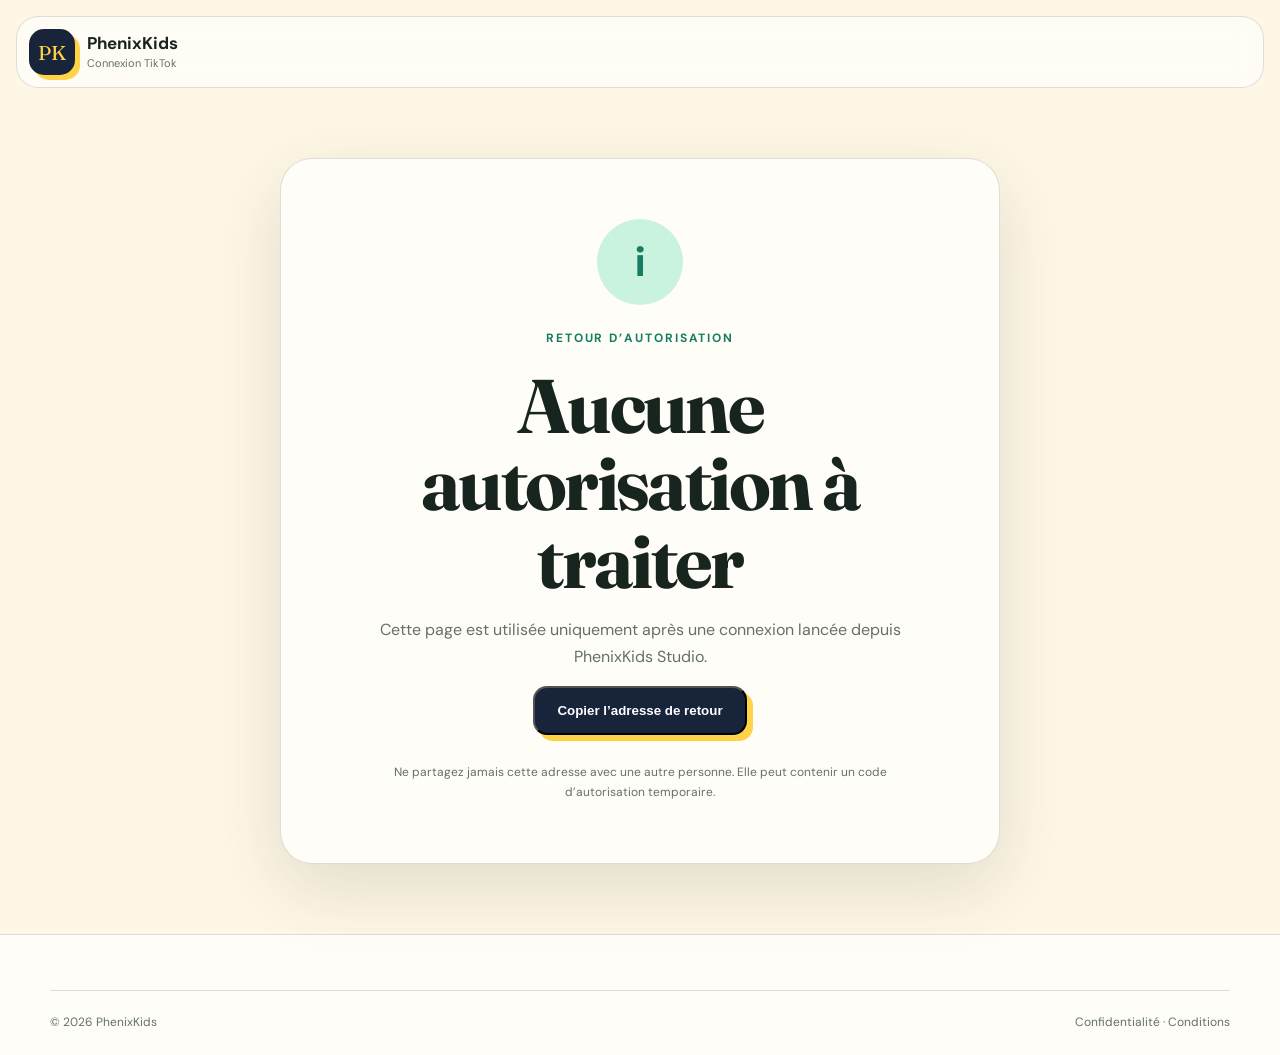
==== callback.html @ 4a2abd86 "feat: add TikTok callback and application icon" ====
<!doctype html><html lang="fr"><head><meta charset="utf-8"><meta name="viewport" content="width=device-width,initial-scale=1"><title>Autorisation TikTok — PhenixKids</title><meta name="robots" content="noindex,nofollow"><link rel="preconnect" href="https://fonts.googleapis.com"><link rel="preconnect" href="https://fonts.gstatic.com" crossorigin><link href="https://fonts.googleapis.com/css2?family=DM+Sans:wght@400;500;600;700&family=Fraunces:opsz,wght@9..144,700;9..144,800&display=swap" rel="stylesheet"><link rel="stylesheet" href="styles.css"></head><body>
<header class="site-header"><a class="brand" href="index.html"><span class="brand-mark">PK</span><span><strong>PhenixKids</strong><small>Connexion TikTok</small></span></a></header>
<main class="callback-shell section-shell"><section class="callback-card"><span class="callback-icon" aria-hidden="true">✓</span><p class="eyebrow" id="callback-kicker">Retour d’autorisation</p><h1 id="callback-title">Vérification en cours…</h1><p id="callback-message">PhenixKids vérifie la réponse reçue de TikTok.</p><button class="button button-primary" id="copy-url" type="button" hidden>Copier l’adresse de retour</button><p class="callback-help">Ne partagez jamais cette adresse avec une autre personne. Elle peut contenir un code d’autorisation temporaire.</p></section></main>
<footer class="site-footer"><div class="footer-bottom section-shell"><span>© 2026 PhenixKids</span><span><a href="privacy.html">Confidentialité</a> · <a href="terms.html">Conditions</a></span></div></footer>
<script>
const params=new URLSearchParams(location.search);const code=params.get('code');const error=params.get('error');const title=document.querySelector('#callback-title');const message=document.querySelector('#callback-message');const icon=document.querySelector('.callback-icon');const button=document.querySelector('#copy-url');if(code){title.textContent='Autorisation reçue';message.textContent='Retournez maintenant dans PhenixKids Studio pour terminer la connexion à votre compte TikTok.';button.hidden=false}else if(error){title.textContent='Autorisation interrompue';message.textContent='TikTok n’a pas accordé l’autorisation. Vous pouvez fermer cette page et recommencer depuis le Studio.';icon.textContent='!';icon.classList.add('error')}else{title.textContent='Aucune autorisation à traiter';message.textContent='Cette page est utilisée uniquement après une connexion lancée depuis PhenixKids Studio.';icon.textContent='i'}button.addEventListener('click',async()=>{await navigator.clipboard.writeText(location.href);button.textContent='Adresse copiée'});
</script></body></html>
---- styles.css ----
:root{--cream:#fff7e6;--paper:#fffdf7;--ink:#18251f;--muted:#647069;--orange:#ff7043;--yellow:#ffd247;--green:#167c62;--mint:#c9f2df;--navy:#17243a;--line:rgba(24,37,31,.14);--shadow:0 24px 70px rgba(38,55,47,.14);--radius:28px}
*{box-sizing:border-box}html{scroll-behavior:smooth}body{margin:0;background:var(--cream);color:var(--ink);font-family:"DM Sans",sans-serif;line-height:1.65}a{color:inherit}.skip-link{position:absolute;left:-999px}.skip-link:focus{left:20px;top:20px;background:#fff;padding:10px;z-index:20}.section-shell{width:min(1180px,calc(100% - 40px));margin-inline:auto}.site-header{width:min(1260px,calc(100% - 32px));margin:16px auto 0;padding:12px 16px 12px 12px;display:flex;align-items:center;justify-content:space-between;border:1px solid var(--line);border-radius:22px;background:rgba(255,253,247,.88);backdrop-filter:blur(14px);position:sticky;top:12px;z-index:10}.brand{display:flex;align-items:center;gap:12px;text-decoration:none}.brand-mark{width:46px;height:46px;border-radius:15px;display:grid;place-items:center;background:var(--navy);color:var(--yellow);font-family:"Fraunces",serif;font-size:20px;box-shadow:5px 5px 0 var(--yellow)}.brand span:last-child{display:flex;flex-direction:column;line-height:1.15}.brand strong{font-size:17px}.brand small{font-size:11px;color:var(--muted);margin-top:4px}.main-nav{display:flex;align-items:center;gap:26px}.main-nav a{text-decoration:none;font-size:14px;font-weight:600}.main-nav a:hover{color:var(--green)}.menu-toggle{display:none;border:0;background:var(--navy);color:#fff;border-radius:12px;padding:10px 14px}.hero{min-height:740px;display:grid;grid-template-columns:1.03fr .97fr;align-items:center;gap:54px;padding-block:90px 70px}.eyebrow,.section-index{text-transform:uppercase;letter-spacing:.16em;font-weight:700;font-size:12px;color:var(--green)}h1,h2,h3,p{margin-top:0}h1,h2{font-family:"Fraunces",serif;line-height:1.02;letter-spacing:-.035em}.hero h1{font-size:clamp(58px,7vw,102px);max-width:760px;margin:18px 0 26px}.hero h1 em{color:var(--orange);font-style:italic}.hero-lead{font-size:19px;color:var(--muted);max-width:650px}.hero-actions{display:flex;gap:12px;flex-wrap:wrap;margin:34px 0}.button{display:inline-flex;align-items:center;justify-content:center;gap:20px;padding:15px 22px;border-radius:14px;text-decoration:none;font-weight:700;transition:.25s transform,.25s box-shadow}.button:hover{transform:translateY(-3px)}.button-primary{background:var(--navy);color:#fff;box-shadow:6px 6px 0 var(--yellow)}.button-quiet{border:1px solid var(--line);background:rgba(255,255,255,.55)}.trust-list{list-style:none;padding:0;display:flex;gap:22px;flex-wrap:wrap;color:var(--muted);font-size:13px}.trust-list li:before{content:"●";color:var(--green);margin-right:8px}.hero-art{position:relative;min-height:570px;border-radius:46% 54% 42% 58%/54% 44% 56% 46%;background:var(--mint);display:grid;place-items:center;overflow:hidden}.sun{position:absolute;width:210px;height:210px;border-radius:50%;background:var(--yellow);right:-45px;top:-25px}.story-card{position:relative;z-index:2;background:var(--paper);border:1px solid var(--line);box-shadow:var(--shadow);border-radius:28px;padding:34px}.story-card-main{width:min(380px,75%);transform:rotate(-3deg)}.card-kicker,.panel-label,.api-tag{font-size:11px;text-transform:uppercase;letter-spacing:.15em;color:var(--green);font-weight:700}.moon{height:150px;margin:18px 0;border-radius:70px 70px 24px 24px;background:linear-gradient(145deg,#22375c,#7a76d2);display:grid;place-items:center;color:var(--yellow);font-size:70px}.story-card h2{font-size:35px;margin:12px 0}.story-card p{color:var(--muted)}.progress{height:8px;background:#e8eae4;border-radius:99px;overflow:hidden;margin:18px 0 9px}.progress span{display:block;width:84%;height:100%;background:var(--orange)}.floating-note{position:absolute;z-index:3;background:var(--navy);color:#fff;padding:12px 18px;border-radius:14px;font-weight:700;font-size:13px;box-shadow:var(--shadow)}.note-one{left:7%;top:18%;transform:rotate(7deg)}.note-two{right:3%;bottom:16%;transform:rotate(-5deg);background:var(--orange)}.orbit{position:absolute;border:2px dashed rgba(24,37,31,.18);border-radius:50%}.orbit-one{inset:7%}.orbit-two{inset:18%;transform:rotate(20deg)}.manifesto{padding:120px 0;display:grid;grid-template-columns:1fr 2.2fr;gap:60px;border-top:1px solid var(--line)}.manifesto h2,.section-heading h2,.languages h2,.cta h2,.integration-band h2{font-size:clamp(42px,5vw,70px);margin-bottom:24px}.manifesto div p{font-size:20px;color:var(--muted);max-width:780px}.workflow{padding:110px 0}.section-heading{max-width:720px;margin-bottom:50px}.section-heading>p:last-child{color:var(--muted);font-size:18px}.workflow-grid{list-style:none;padding:0;display:grid;grid-template-columns:repeat(4,1fr);gap:14px}.workflow-grid li{min-height:310px;padding:26px;border:1px solid var(--line);border-radius:22px;background:rgba(255,255,255,.5);display:flex;flex-direction:column}.workflow-grid li:nth-child(2){background:var(--yellow)}.workflow-grid li:nth-child(3){background:var(--mint)}.workflow-grid li:nth-child(4){background:var(--navy);color:#fff}.workflow-grid li>span{font-family:"Fraunces";font-size:30px;color:var(--orange)}.workflow-grid h3{font-family:"Fraunces";font-size:28px;margin:auto 0 12px}.workflow-grid p{font-size:14px;margin-bottom:0;opacity:.78}.integration-band{background:var(--navy);color:#fff;padding:110px 0;transform:skewY(-2deg);margin:90px 0}.integration-grid{display:grid;grid-template-columns:1fr 1fr;gap:80px;transform:skewY(2deg)}.section-index.light,.text-link.light{color:var(--yellow)}.integration-copy>p{font-size:19px;color:#ced5dd}.check-list{list-style:none;padding:0;margin:28px 0}.check-list li{padding:10px 0;border-bottom:1px solid rgba(255,255,255,.14)}.check-list li:before{content:"✓";color:var(--yellow);margin-right:12px}.text-link{font-weight:700;text-decoration:none}.languages{padding:100px 0;display:grid;grid-template-columns:1fr 1.2fr;gap:60px;align-items:end}.language-cards{display:grid;grid-template-columns:repeat(3,1fr);gap:12px}.language-cards article{background:var(--paper);border:1px solid var(--line);border-radius:22px;padding:28px 20px}.language-cards strong{font-family:"Fraunces";font-size:28px;display:block}.language-cards span{color:var(--muted);font-size:13px}.cta{margin-block:100px;padding:50px;border:1px solid var(--line);border-radius:var(--radius);background:var(--yellow);display:flex;align-items:center;justify-content:space-between;gap:30px}.cta h2{font-size:42px;margin:0;max-width:700px}.site-footer{background:var(--paper);border-top:1px solid var(--line);padding-top:55px}.footer-main{display:grid;grid-template-columns:1.4fr repeat(3,1fr);gap:40px;padding-bottom:55px}.footer-links{display:flex;flex-direction:column;gap:10px}.footer-links strong{font-size:13px;margin-bottom:7px}.footer-links a{font-size:14px;color:var(--muted);text-decoration:none}.footer-links a:hover{color:var(--orange)}.footer-bottom{border-top:1px solid var(--line);padding-block:22px;display:flex;justify-content:space-between;gap:16px;color:var(--muted);font-size:12px}.footer-bottom a{text-decoration:none}
.page-hero{padding:110px 0 70px;max-width:980px}.page-hero h1,.legal-hero h1{font-size:clamp(56px,8vw,104px);margin:18px 0 24px}.page-hero>p:last-child{max-width:720px;color:var(--muted);font-size:20px}.studio-board{border:1px solid var(--line);border-radius:30px;background:var(--paper);box-shadow:var(--shadow);overflow:hidden}.board-top{padding:16px 22px;background:var(--navy);color:#fff;display:flex;justify-content:space-between;font-size:12px}.live-dot{display:inline-block;width:8px;height:8px;border-radius:50%;background:#72e7a8;margin-right:8px;box-shadow:0 0 0 5px rgba(114,231,168,.15)}.board-grid{display:grid;grid-template-columns:240px 1fr}.board-nav{padding:22px;border-right:1px solid var(--line);display:flex;flex-direction:column;gap:8px}.studio-tab{border:0;background:transparent;text-align:left;padding:14px;border-radius:12px;font:600 14px "DM Sans";cursor:pointer;color:var(--muted)}.studio-tab span{margin-right:12px}.studio-tab.active{background:var(--yellow);color:var(--ink)}.board-content{padding:48px}.studio-panel h2{font-size:40px;margin:30px 0 16px}.studio-panel>p:last-child{color:var(--muted)}.video-preview{display:grid;grid-template-columns:1fr auto;gap:18px;align-items:end}.preview-art{min-height:220px;border-radius:24px;background:linear-gradient(140deg,#213557,#6f70c7);color:#fff;padding:30px;display:flex;flex-direction:column;justify-content:space-between}.preview-art span{font-size:60px;color:var(--yellow)}.preview-art strong{font-family:"Fraunces";font-size:30px}.video-meta{display:flex;flex-direction:column;gap:8px}.video-meta span{background:var(--cream);border-radius:10px;padding:8px 12px;font-size:12px}.review-list{display:grid;gap:10px}.review-list>div{display:flex;gap:14px;background:var(--cream);padding:16px;border-radius:14px}.review-list>div>span{width:34px;height:34px;border-radius:50%;display:grid;place-items:center;background:var(--green);color:#fff}.review-list p,.review-list small{margin:0;display:block}.review-list small{color:var(--muted)}.mode-grid{display:grid;grid-template-columns:1fr 1fr;gap:14px}.mode-grid article{padding:24px;border:1px solid var(--line);border-radius:20px}.mode-grid article:first-child{background:var(--mint)}.mode-grid article:last-child{background:var(--yellow)}.mode-grid span{font-size:11px;text-transform:uppercase;font-weight:700}.api-details{padding:120px 0}.api-grid{display:grid;grid-template-columns:repeat(3,1fr);gap:14px}.api-grid article{padding:28px;border:1px solid var(--line);border-radius:22px;background:var(--paper)}.api-grid h3{font-family:"Fraunces";font-size:28px;margin:50px 0 12px}.api-grid p{color:var(--muted);font-size:14px}.api-grid code{display:inline-block;background:var(--navy);color:var(--yellow);padding:6px 10px;border-radius:8px}.data-note{margin-top:20px;background:var(--mint);padding:30px;border-radius:22px;display:grid;grid-template-columns:.6fr 2fr auto;gap:30px;align-items:center}.data-note p{margin:0}.data-note a{font-weight:700;text-decoration:none}.legal-page{padding:90px 0 120px}.legal-hero{border-bottom:1px solid var(--line);padding-bottom:50px}.legal-hero p:last-child{color:var(--muted)}.legal-layout{display:grid;grid-template-columns:230px 1fr;gap:70px;padding-top:60px}.legal-layout aside{position:sticky;top:120px;align-self:start;display:flex;flex-direction:column;gap:10px}.legal-layout aside a{text-decoration:none;color:var(--muted);font-size:14px}.legal-copy{max-width:760px}.legal-copy section{margin-bottom:50px;scroll-margin-top:120px}.legal-copy h2{font-size:34px}.legal-copy p,.legal-copy li{color:#4d5b54}.legal-copy a{color:var(--green);font-weight:600}.contact-grid{display:grid;grid-template-columns:1.2fr 1fr 1fr;gap:14px;padding-bottom:50px}.contact-card{padding:30px;min-height:320px;border:1px solid var(--line);border-radius:24px;background:var(--paper);text-decoration:none;display:flex;flex-direction:column;transition:.25s transform}.contact-card:hover{transform:translateY(-5px)}.contact-card.featured{background:var(--yellow)}.contact-card.dark{background:var(--navy);color:#fff}.contact-card>span{font-size:12px;text-transform:uppercase;letter-spacing:.12em}.contact-card h2{font-size:29px;margin:auto 0 12px;word-break:break-word}.contact-card p{color:var(--muted)}.contact-card.dark p{color:#cdd5dc}.response-note{border-top:1px solid var(--line);padding:35px 0 100px}.response-note p{color:var(--muted);max-width:760px}.reveal{opacity:0;transform:translateY(24px);transition:.8s ease}.reveal.visible{opacity:1;transform:none}.delay-1{transition-delay:.1s}.delay-2{transition-delay:.2s}.delay-3{transition-delay:.3s}
@media(max-width:900px){.hero{grid-template-columns:1fr;padding-top:70px}.hero-art{min-height:480px}.manifesto,.integration-grid,.languages{grid-template-columns:1fr}.workflow-grid{grid-template-columns:1fr 1fr}.footer-main{grid-template-columns:1fr 1fr}.contact-grid{grid-template-columns:1fr}.data-note{grid-template-columns:1fr}.api-grid{grid-template-columns:1fr}.legal-layout{grid-template-columns:1fr}.legal-layout aside{position:static;flex-direction:row;flex-wrap:wrap}.board-grid{grid-template-columns:1fr}.board-nav{border-right:0;border-bottom:1px solid var(--line);flex-direction:row;overflow:auto}}@media(max-width:650px){.site-header{top:6px}.menu-toggle{display:block}.main-nav{position:absolute;display:none;top:72px;left:0;right:0;flex-direction:column;align-items:stretch;padding:20px;background:var(--paper);border:1px solid var(--line);border-radius:18px}.main-nav.open{display:flex}.hero{min-height:auto;padding-top:58px}.hero h1{font-size:56px}.hero-art{min-height:420px}.story-card-main{width:78%;padding:22px}.moon{height:110px}.manifesto{padding:80px 0}.workflow-grid{grid-template-columns:1fr}.workflow-grid li{min-height:240px}.language-cards{grid-template-columns:1fr}.cta{align-items:flex-start;flex-direction:column;padding:28px}.footer-main{grid-template-columns:1fr}.footer-bottom{flex-direction:column}.board-content{padding:26px}.video-preview,.mode-grid{grid-template-columns:1fr}.video-meta{flex-direction:row;flex-wrap:wrap}.page-hero h1,.legal-hero h1{font-size:55px}.contact-card{min-height:260px}}
.reveal{opacity:1;transform:none;animation:rise .7s ease both}.delay-1{animation-delay:.1s}.delay-2{animation-delay:.2s}.delay-3{animation-delay:.3s}@keyframes rise{from{opacity:0;transform:translateY(18px)}to{opacity:1;transform:none}}@media(prefers-reduced-motion:reduce){.reveal{animation:none}}
.callback-shell{min-height:72vh;display:grid;place-items:center;padding-block:70px}.callback-card{max-width:720px;text-align:center;background:var(--paper);border:1px solid var(--line);border-radius:32px;padding:60px;box-shadow:var(--shadow)}.callback-card h1{font-size:clamp(44px,7vw,76px);margin:18px 0}.callback-card>p:not(.eyebrow){color:var(--muted)}.callback-icon{width:86px;height:86px;border-radius:50%;display:grid;place-items:center;margin:0 auto 24px;background:var(--mint);color:var(--green);font-size:42px;font-weight:700}.callback-icon.error{background:#ffe0d5;color:var(--orange)}.callback-help{font-size:12px;margin:28px auto 0;max-width:500px}
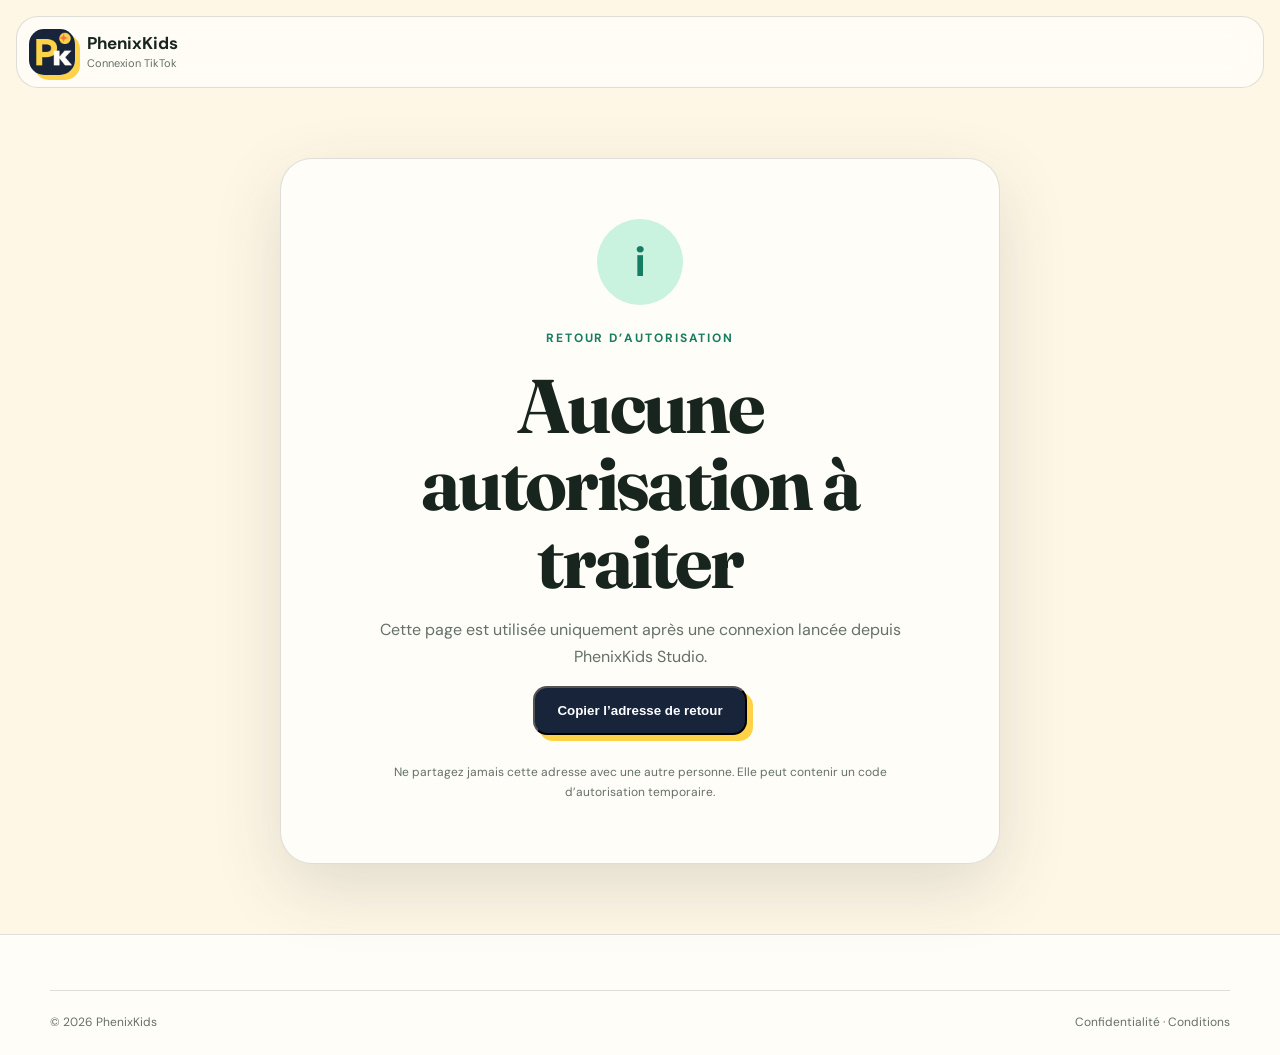
==== commit 93556442: "Align PhenixKids site icons with TikTok app" ====
--- a/callback.html
+++ b/callback.html
@@ -1,5 +1,5 @@
-<!doctype html><html lang="fr"><head><meta charset="utf-8"><meta name="viewport" content="width=device-width,initial-scale=1"><title>Autorisation TikTok — PhenixKids</title><meta name="robots" content="noindex,nofollow"><link rel="preconnect" href="https://fonts.googleapis.com"><link rel="preconnect" href="https://fonts.gstatic.com" crossorigin><link href="https://fonts.googleapis.com/css2?family=DM+Sans:wght@400;500;600;700&family=Fraunces:opsz,wght@9..144,700;9..144,800&display=swap" rel="stylesheet"><link rel="stylesheet" href="styles.css"></head><body>
-<header class="site-header"><a class="brand" href="index.html"><span class="brand-mark">PK</span><span><strong>PhenixKids</strong><small>Connexion TikTok</small></span></a></header>
+<!doctype html><html lang="fr"><head><meta charset="utf-8"><link rel="icon" type="image/png" href="assets/phenixkids-app-icon.png"><meta name="viewport" content="width=device-width,initial-scale=1"><title>Autorisation TikTok — PhenixKids</title><meta name="robots" content="noindex,nofollow"><link rel="preconnect" href="https://fonts.googleapis.com"><link rel="preconnect" href="https://fonts.gstatic.com" crossorigin><link href="https://fonts.googleapis.com/css2?family=DM+Sans:wght@400;500;600;700&family=Fraunces:opsz,wght@9..144,700;9..144,800&display=swap" rel="stylesheet"><link rel="stylesheet" href="styles.css"></head><body>
+<header class="site-header"><a class="brand" href="index.html"><img class="brand-image" src="assets/phenixkids-app-icon.png" alt=""><span><strong>PhenixKids</strong><small>Connexion TikTok</small></span></a></header>
 <main class="callback-shell section-shell"><section class="callback-card"><span class="callback-icon" aria-hidden="true">✓</span><p class="eyebrow" id="callback-kicker">Retour d’autorisation</p><h1 id="callback-title">Vérification en cours…</h1><p id="callback-message">PhenixKids vérifie la réponse reçue de TikTok.</p><button class="button button-primary" id="copy-url" type="button" hidden>Copier l’adresse de retour</button><p class="callback-help">Ne partagez jamais cette adresse avec une autre personne. Elle peut contenir un code d’autorisation temporaire.</p></section></main>
 <footer class="site-footer"><div class="footer-bottom section-shell"><span>© 2026 PhenixKids</span><span><a href="privacy.html">Confidentialité</a> · <a href="terms.html">Conditions</a></span></div></footer>
 <script>
--- a/styles.css
+++ b/styles.css
@@ -4,3 +4,4 @@
 @media(max-width:900px){.hero{grid-template-columns:1fr;padding-top:70px}.hero-art{min-height:480px}.manifesto,.integration-grid,.languages{grid-template-columns:1fr}.workflow-grid{grid-template-columns:1fr 1fr}.footer-main{grid-template-columns:1fr 1fr}.contact-grid{grid-template-columns:1fr}.data-note{grid-template-columns:1fr}.api-grid{grid-template-columns:1fr}.legal-layout{grid-template-columns:1fr}.legal-layout aside{position:static;flex-direction:row;flex-wrap:wrap}.board-grid{grid-template-columns:1fr}.board-nav{border-right:0;border-bottom:1px solid var(--line);flex-direction:row;overflow:auto}}@media(max-width:650px){.site-header{top:6px}.menu-toggle{display:block}.main-nav{position:absolute;display:none;top:72px;left:0;right:0;flex-direction:column;align-items:stretch;padding:20px;background:var(--paper);border:1px solid var(--line);border-radius:18px}.main-nav.open{display:flex}.hero{min-height:auto;padding-top:58px}.hero h1{font-size:56px}.hero-art{min-height:420px}.story-card-main{width:78%;padding:22px}.moon{height:110px}.manifesto{padding:80px 0}.workflow-grid{grid-template-columns:1fr}.workflow-grid li{min-height:240px}.language-cards{grid-template-columns:1fr}.cta{align-items:flex-start;flex-direction:column;padding:28px}.footer-main{grid-template-columns:1fr}.footer-bottom{flex-direction:column}.board-content{padding:26px}.video-preview,.mode-grid{grid-template-columns:1fr}.video-meta{flex-direction:row;flex-wrap:wrap}.page-hero h1,.legal-hero h1{font-size:55px}.contact-card{min-height:260px}}
 .reveal{opacity:1;transform:none;animation:rise .7s ease both}.delay-1{animation-delay:.1s}.delay-2{animation-delay:.2s}.delay-3{animation-delay:.3s}@keyframes rise{from{opacity:0;transform:translateY(18px)}to{opacity:1;transform:none}}@media(prefers-reduced-motion:reduce){.reveal{animation:none}}
 .callback-shell{min-height:72vh;display:grid;place-items:center;padding-block:70px}.callback-card{max-width:720px;text-align:center;background:var(--paper);border:1px solid var(--line);border-radius:32px;padding:60px;box-shadow:var(--shadow)}.callback-card h1{font-size:clamp(44px,7vw,76px);margin:18px 0}.callback-card>p:not(.eyebrow){color:var(--muted)}.callback-icon{width:86px;height:86px;border-radius:50%;display:grid;place-items:center;margin:0 auto 24px;background:var(--mint);color:var(--green);font-size:42px;font-weight:700}.callback-icon.error{background:#ffe0d5;color:var(--orange)}.callback-help{font-size:12px;margin:28px auto 0;max-width:500px}
+.brand-image{width:46px;height:46px;border-radius:15px;object-fit:cover;box-shadow:5px 5px 0 var(--yellow)}
